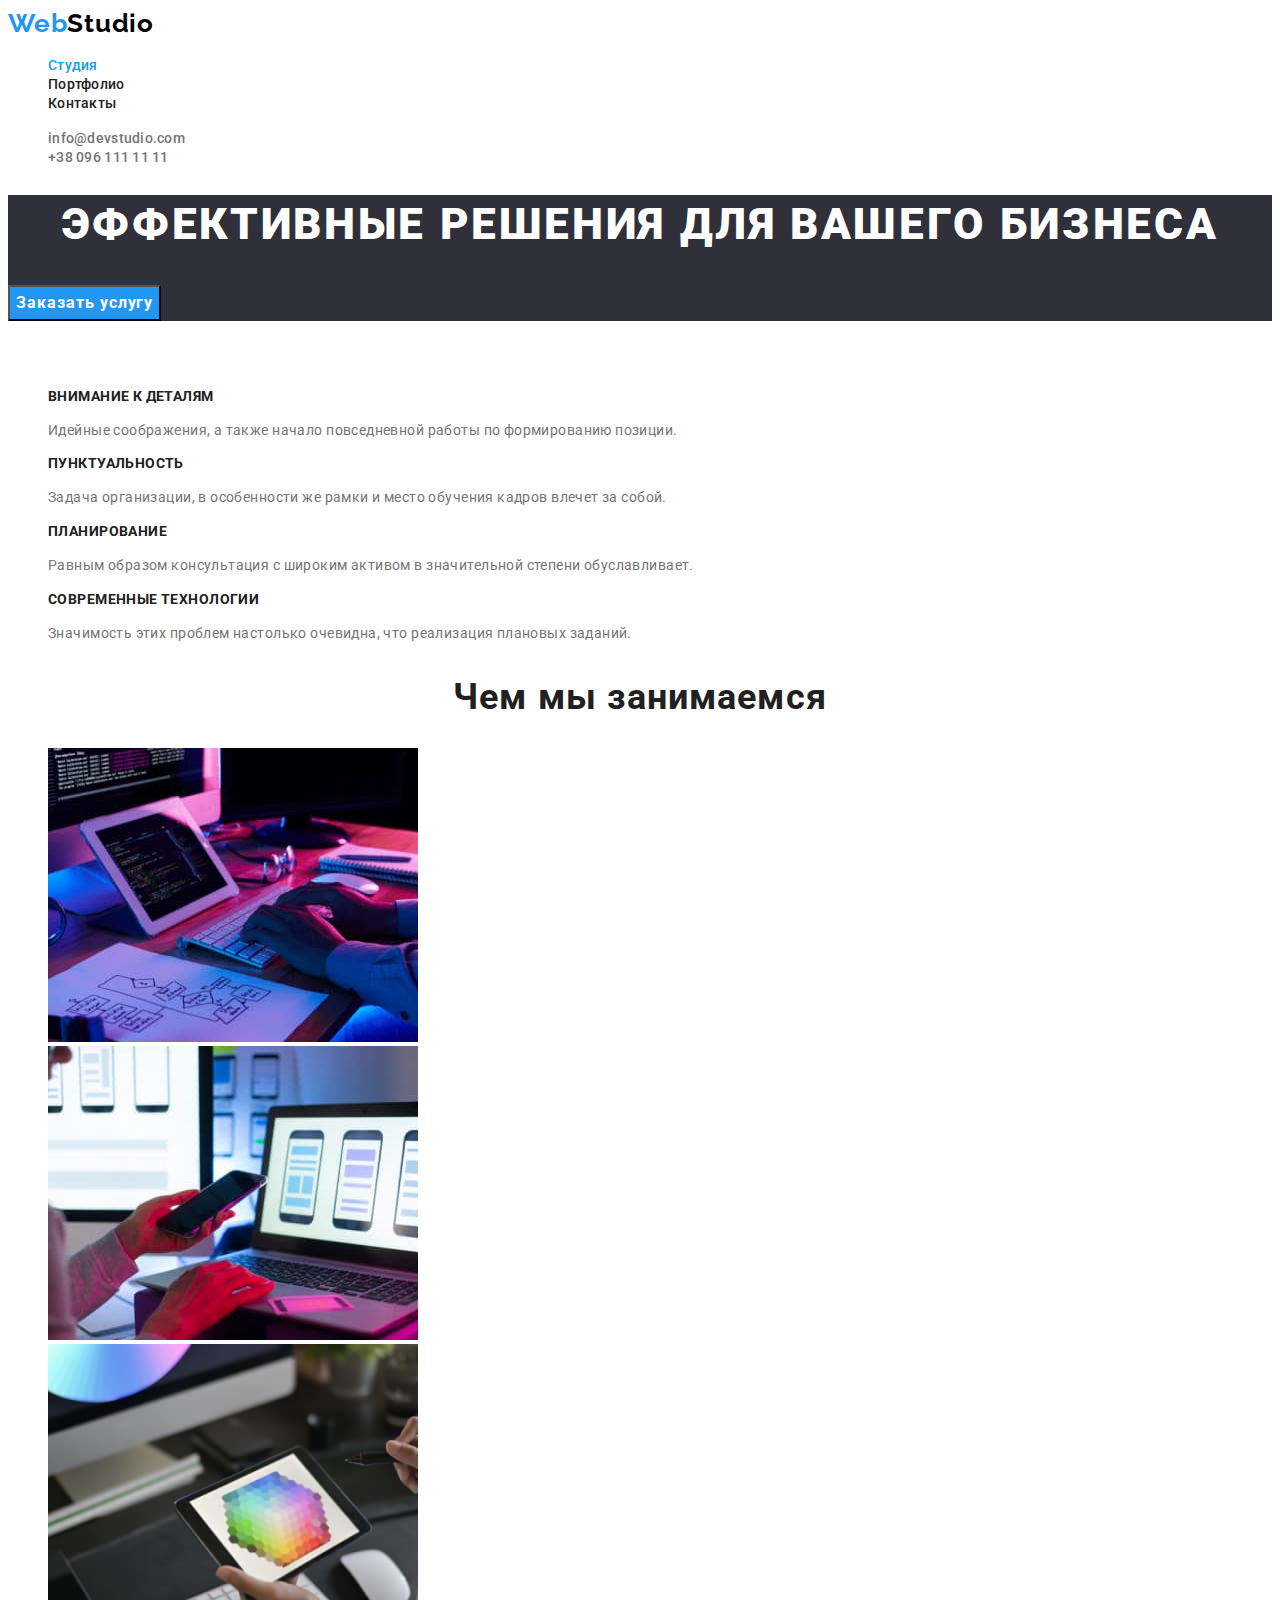
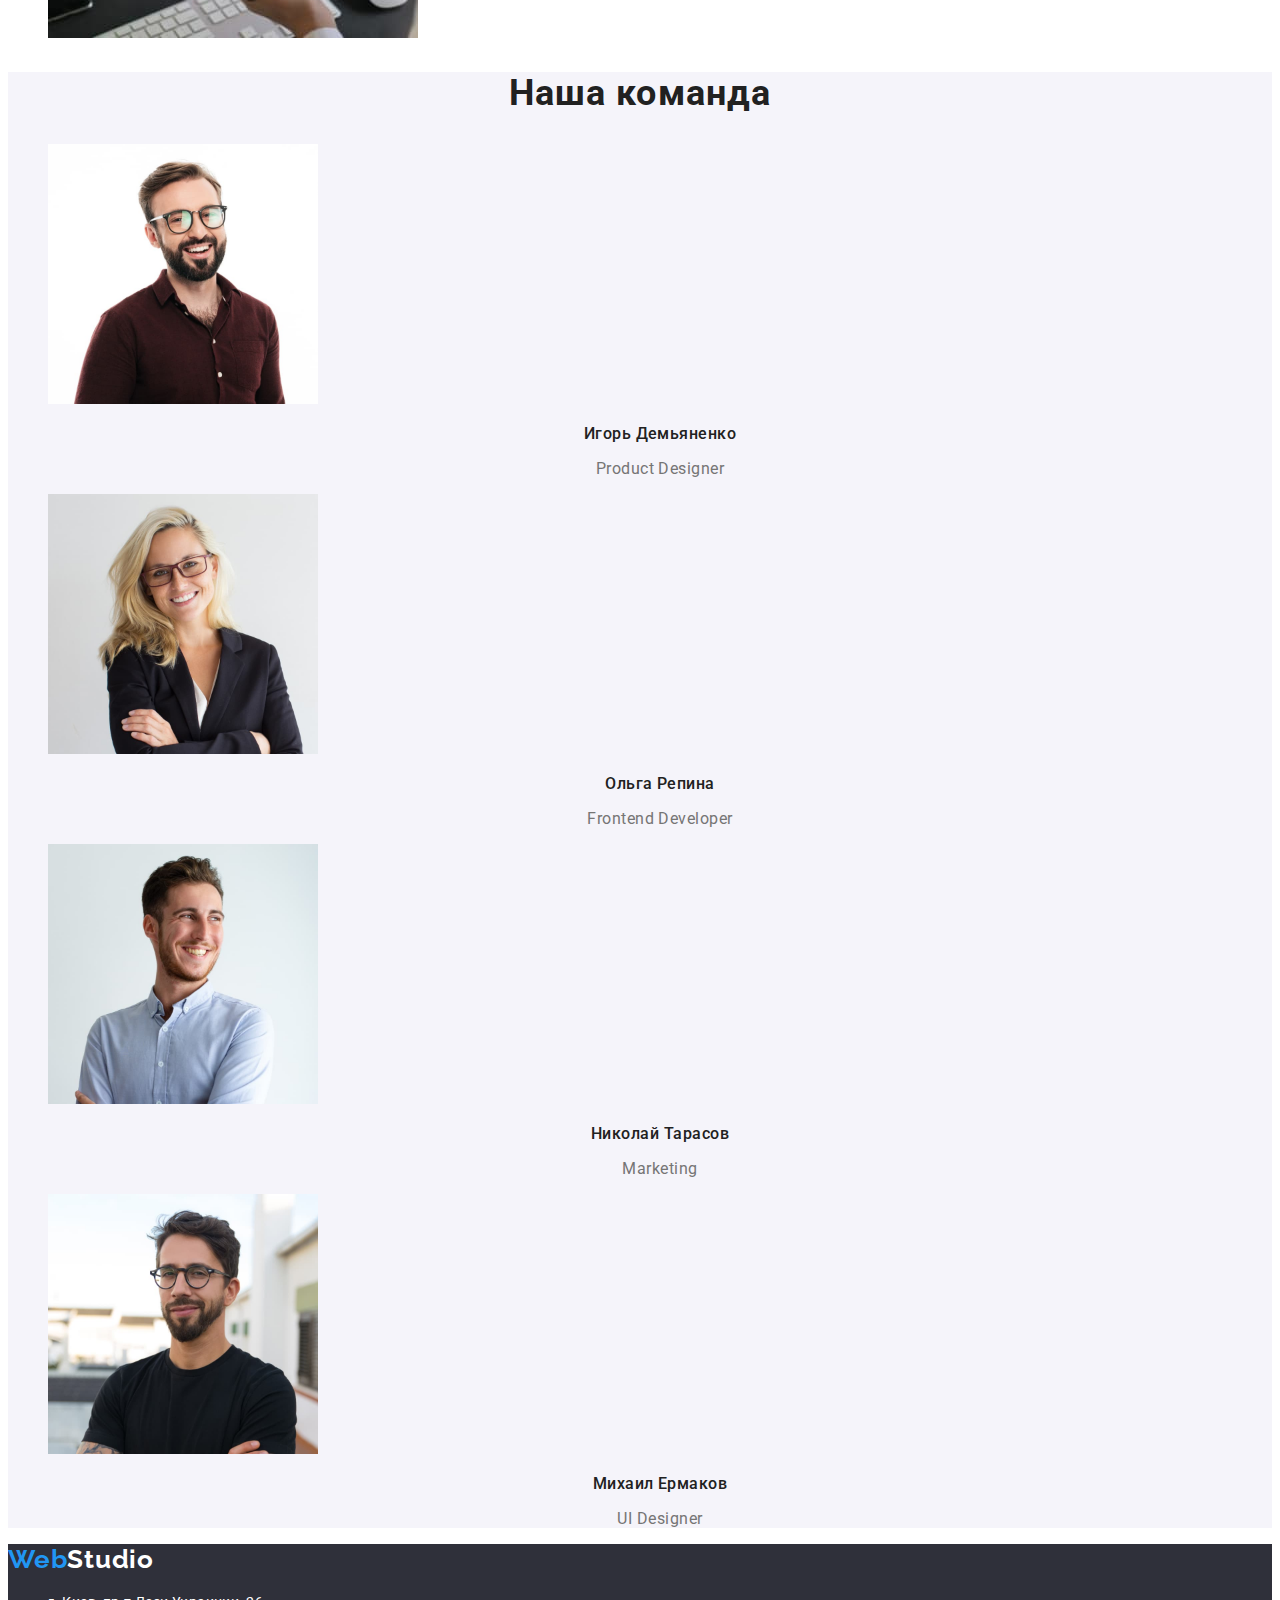
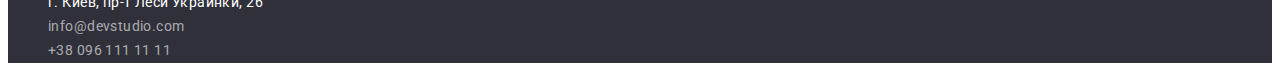
==== index.html @ 926c418d "Initial commit" ====
<!DOCTYPE html>
<html lang="ru">
<head>
    <meta charset="UTF-8">
    <meta http-equiv="X-UA-Compatible" content="IE=edge">
    <meta name="viewport" content="width=device-width, initial-scale=1.0">
    <title>Студия</title>
    <link rel="preconnect" href="https://fonts.googleapis.com">
    <link rel="preconnect" href="https://fonts.gstatic.com" crossorigin>
    <link href="https://fonts.googleapis.com/css2?family=Raleway:wght@700&family=Roboto:wght@400;500;700;900&display=swap" rel="stylesheet">
    <link rel="stylesheet" href="./css/styles.css">
    
</head>
<body>
    <header class="page-header">
       <nav class="navigation">
        <a class="logo link" href="" lang="en"> <span class="main-logo-color">Web</span><span class="secondary-logo-color-theme-light">Studio</span> </a>
        <ul class="menu list">
            <li class="menu-item">
                <a class="menu-link link current" href="./index.html">Студия</a>
            </li>
            <li class="menu-item">
                <a class="menu-link link" href="./portfolio.html">Портфолио</a>
            </li>
            <li class="menu-item">
                <a class="menu-link link" href="#">Контакты</a>
            </li>
        </ul>
       </nav>
        <ul class="contacts-list list">
            <li class="contacts-list-item">
                <a class="contact-email-address link" href="mailto:info@devstudio.com">info@devstudio.com</a>
            </li>
            <li class="contacts-list-item">
                <a class="contact-phone-number link" href="tel:+380961111111">+38 096 111 11 11</a>
            </li>
        </ul>
    </header>
    <main>
        <section class="hero">
            <div>
                <h1 class="main-title">Эффективные решения для вашего бизнеса</h1>
                <button class="modal-btn" type="button">Заказать услугу</button>
            </div>
        </section>
        <section class="advantages">
            <h2 class="advantages-title">Наши приемущества</h2>
            <ul class="advantages-list list">
                <li class="advantages-item">
                    <h3 class="advantages-header">Внимание к деталям</h3>
                    <p class="advantages-text">Идейные соображения, а также начало повседневной работы по формированию позиции.</p>
                </li>
                <li class="advantages-item">
                    <h3 class="advantages-header">Пунктуальность</h3>
                    <p class="advantages-text">Задача организации, в особенности же рамки и место обучения кадров влечет за собой.</p>
                </li>
                <li class="advantages-item">
                    <h3 class="advantages-header">Планирование</h3>
                    <p class="advantages-text">Равным образом консультация с широким активом в значительной степени обуславливает.</p>
                </li>
                <li class="advantages-item">
                    <h3 class="advantages-header">Современные технологии</h3>
                    <p class="advantages-text">Значимость этих проблем настолько очевидна, что реализация плановых заданий.</p>
                </li>
            </ul>
        </section>
        <section class="activities">
            <h2 class="activities-title">Чем мы занимаемся</h2>
            <ul class="activities-list list">
                <li class="activities-item">
                    <img src="./images/our-work/img-our-work-1.jpg" alt="руки печатают на клавиатуре" width="370" height="294"> 
                </li>
                <li class="activities-item">
                    <img src="./images/our-work/img-our-work-2.jpg" alt="человек держит смартфон перед ноутбуком" width="370" height="294">
                </li>
                <li class="activities-item">
                    <img src="./images/our-work/img-our-work-3.jpg" alt="выбор цвета на планшете" width="370" height="294">
                </li>
            </ul>
        </section>
        <section class="team">
            <h2 class="team-title">Наша команда</h2>
            <ul class="team-list list">
                <li class="team-member">
                    <img src="./images/our-team/img-our-team-1.jpg" alt="мужчина в очках и коричневой рубашке" width="270" height="260">
                    <h3 class="teammate-name">Игорь Демьяненко</h3>
                    <p class="teammate-role" lang="en">Product Designer</p>
                </li>
                <li class="team-member">
                    <img src="./images/our-team/img-our-team-2.jpg" alt="женщина блондинка в очках и чорном пиджаке" width="270" height="260">
                    <h3 class="teammate-name">Ольга Репина</h3>
                    <p class="teammate-role" lang="en">Frontend Developer</p>
                </li>
                <li class="team-member">
                    <img src="./images/our-team/img-our-team-3.jpg" alt="мужчина в голубой рубашке" width="270" height="260">
                    <h3 class="teammate-name">Николай Тарасов</h3>
                    <p class="teammate-role" lang="en">Marketing</p>
                </li>
                <li class="team-member">
                    <img src="./images/our-team/img-our-team-4.jpg" alt="мужчина с бородой в черной футболке" width="270" height="260">
                    <h3 class="teammate-name">Михаил Ермаков</h3>
                    <p class="teammate-role" lang="en">UI Designer</p>
                </li>
            </ul>
        </section>
    </main>
    <footer class="page-footer">
        <a class="logo link" href="" lang="en">
            <span class="main-logo-color">Web</span><span class="secondary-logo-color">Studio</span>
        </a>
        <address class="contacts">
            <ul class="contacts-list list">
                <li class="contacts-list-item">
                    <a class="address link" href="">г. Киев, пр-т Леси Украинки, 26</a>
                </li>
                <li class="contacts-list-item">
                    <a class="contact-email-address link" href="mailto:info@devstudio.com">info@devstudio.com</a>
                </li>
                <li class="contacts-list-item">
                    <a class=" contact-phone-number link" href="tel:+380961111111">+38 096 111 11 11</a>
                </li>
            </ul>
        </address>
    </footer>
</body>
</html>
---- css/styles.css ----
:root {
    --main-font:'Roboto', sans-serif;
    --secondary-font: 'Raleway', sans-serif;
    --main-text-color: #212121;
    --secondary-text-color: #757575;
    --accent-color: #2196F3;
}   



.link {
    text-decoration: none;
}
.list {
    list-style: none;
}

body {
    font-family: var(--main-font);
    color: var(--secondary-text-color);
}


/* ================= HEADER ================= */
.page-header .logo {
    font-family: var(--secondary-font);
    font-weight: 700;
    font-size: 26px;
    line-height: 1.19;
    letter-spacing: 0.03em;
}

.main-logo-color {
    color: var(--accent-color);
}
.page-header .secondary-logo-color-theme-light {
    color: #000000;
}
    
.page-header .menu-link {
    font-weight: 500;
    font-size: 14px;
    line-height: 1.14;
    letter-spacing: 0.02em;
    color: var(--main-text-color);
}
    
.page-header .menu-link:hover,
.page-header .menu-link:focus,
.page-header .menu-link.current {
    color: var(--accent-color);
}
    
.page-header .contact-email-address {
    font-weight: 500;
    font-size: 14px;
    line-height: 1.14;
    letter-spacing: 0.02em;
    color: var(--secondary-text-color);
}
    
.page-header .contact-email-address:hover,
.page-header .contact-email-address:focus {
    color: var(--accent-color);
}
    
.page-header .contact-phone-number {
    font-weight: 500;
    font-size: 14px;
    line-height: 1.14;
    letter-spacing: 0.02em;
    color: var(--secondary-text-color);
}
        
.page-header .contact-phone-number:hover,
.page-header .contact-phone-number:focus {
    color: var(--accent-color);
}
/* ================= /HEADER ================= */

/* ================= HERO ================= */
.hero {
    background-color: #2F303A;
}

.main-title {
    font-weight: 900;
    font-size: 44px;
    line-height: 1.36;
    text-align: center;
    letter-spacing: 0.06em;
    text-transform: uppercase;
    color: #FFFFFF;
}

.modal-btn {
    font-family: inherit;
    font-weight: 700;
    font-size: 16px;
    line-height: 1.88;
    align-items: center;
    text-align: center;
    letter-spacing: 0.06em;
    color: #ffffff;
    background: var(--accent-color);
    cursor: pointer;
}

.modal-btn:hover,
.modal-btn:focus{
    background: #188CE8;
    color: #FFFFFF;
}

/* ================= HERO ================= */

/* ================= advantages ================= */
.advantages-title{
    color: #ffffff;
}
.advantages-header {
    font-weight: 700;
    font-size: 14px;
    line-height: 1.14;
    letter-spacing: 0.03em;
    text-transform: uppercase;
    color: var(--main-text-color);
}

.advantages-text {
    font-size: 14px;
    line-height: 1.71;
    letter-spacing: 0.03em;
    color: var(--secondary-text-color);
}
/* ================= /advantages ================= */

/* ================= activities ================= */
.activities-title {
    font-weight: 700;
    font-size: 36px;
    line-height: 42px;
    text-align: center;
    letter-spacing: 0.03em;
    color: var(--main-text-color);
}
/* ================= /activities ================= */

/* ================= team ================= */
.team {
    background-color: #F5F4FA;
}
.team-title {
    font-weight: 700;
    font-size: 36px;
    line-height: 42px;
    text-align: center;
    letter-spacing: 0.03em;
    color: var(--main-text-color);
}
.teammate-name {
    font-weight: 500;
    font-size: 16px;
    line-height: 1.19;
    text-align: center;
    letter-spacing: 0.03em;
    color: var(--main-text-color);
}
.teammate-role {
    font-size: 16px;
    line-height: 1.19;
    text-align: center;
    letter-spacing: 0.03em;
    color: var(--secondary-text-color);
}
/* ================= /team ================= */

/* ================= footer ================= */
.page-footer {
    background-color: #2F303A;
}
.page-footer .logo {
    font-family:var(--secondary-font);
    font-weight: 700;
    font-size: 26px;
    line-height: 1.19;
    letter-spacing: 0.03em;
}

.page-footer .main-logo-color {
    color: var(--accent-color);
}
.page-footer .secondary-logo-color {
    color: #ffffff;
}
.page-footer .address {
    font-style: normal;
    font-weight: 400;
    font-size: 14px;
    line-height: 1.71;
    letter-spacing: 0.03em;
    color: #FFFFFF;
}
.page-footer .address:hover,
.page-footer .address:focus{
    color: var(--accent-color);
}
.page-footer .contact-email-address {
    font-style: normal;
    font-weight: 400;
    font-size: 14px;
    line-height: 1.71;
    letter-spacing: 0.03em;
    color: rgba(255, 255, 255, 0.6);

}
.page-footer .contact-email-address:hover,
.page-footer .contact-email-address:focus
 {
    color: var(--accent-color);
}

.page-footer .contact-phone-number {
    font-style: normal;
    font-weight: 400;
    font-size: 14px;
    line-height: 1.71;
    letter-spacing: 0.03em;
    color: rgba(255, 255, 255, 0.6);
}  
.page-footer .contact-phone-number:hover,
.page-footer .contact-phone-number:focus{
    color: var(--accent-color);
}

/* ================= /footer ================= */


/* ================= portfolio ================= */
.filter-btn {
    font-family: inherit;
    font-weight: 500;
    font-size: 16px;
    line-height: 1.62;    
    text-align: center;
    letter-spacing: 0.03em;
    color: var(--main-text-color);
    background-color: #F5F4FA;
    cursor: pointer;
    border: none;
}
.filter-btn:hover,
.filter-btn:focus {
    background-color: var(--accent-color);
    color: #FFFFFF;
}
.project-name {
font-weight: 700;
font-size: 18px;
line-height: 2.0;
letter-spacing: 0.06em;
color: var(--main-text-color);
}
.project-type {
font-weight: 400;
font-size: 16px;
line-height: 1.88;
letter-spacing: 0.03em;
color: var(--secondary-text-color);
}

/* ================= /portfolio ================= */
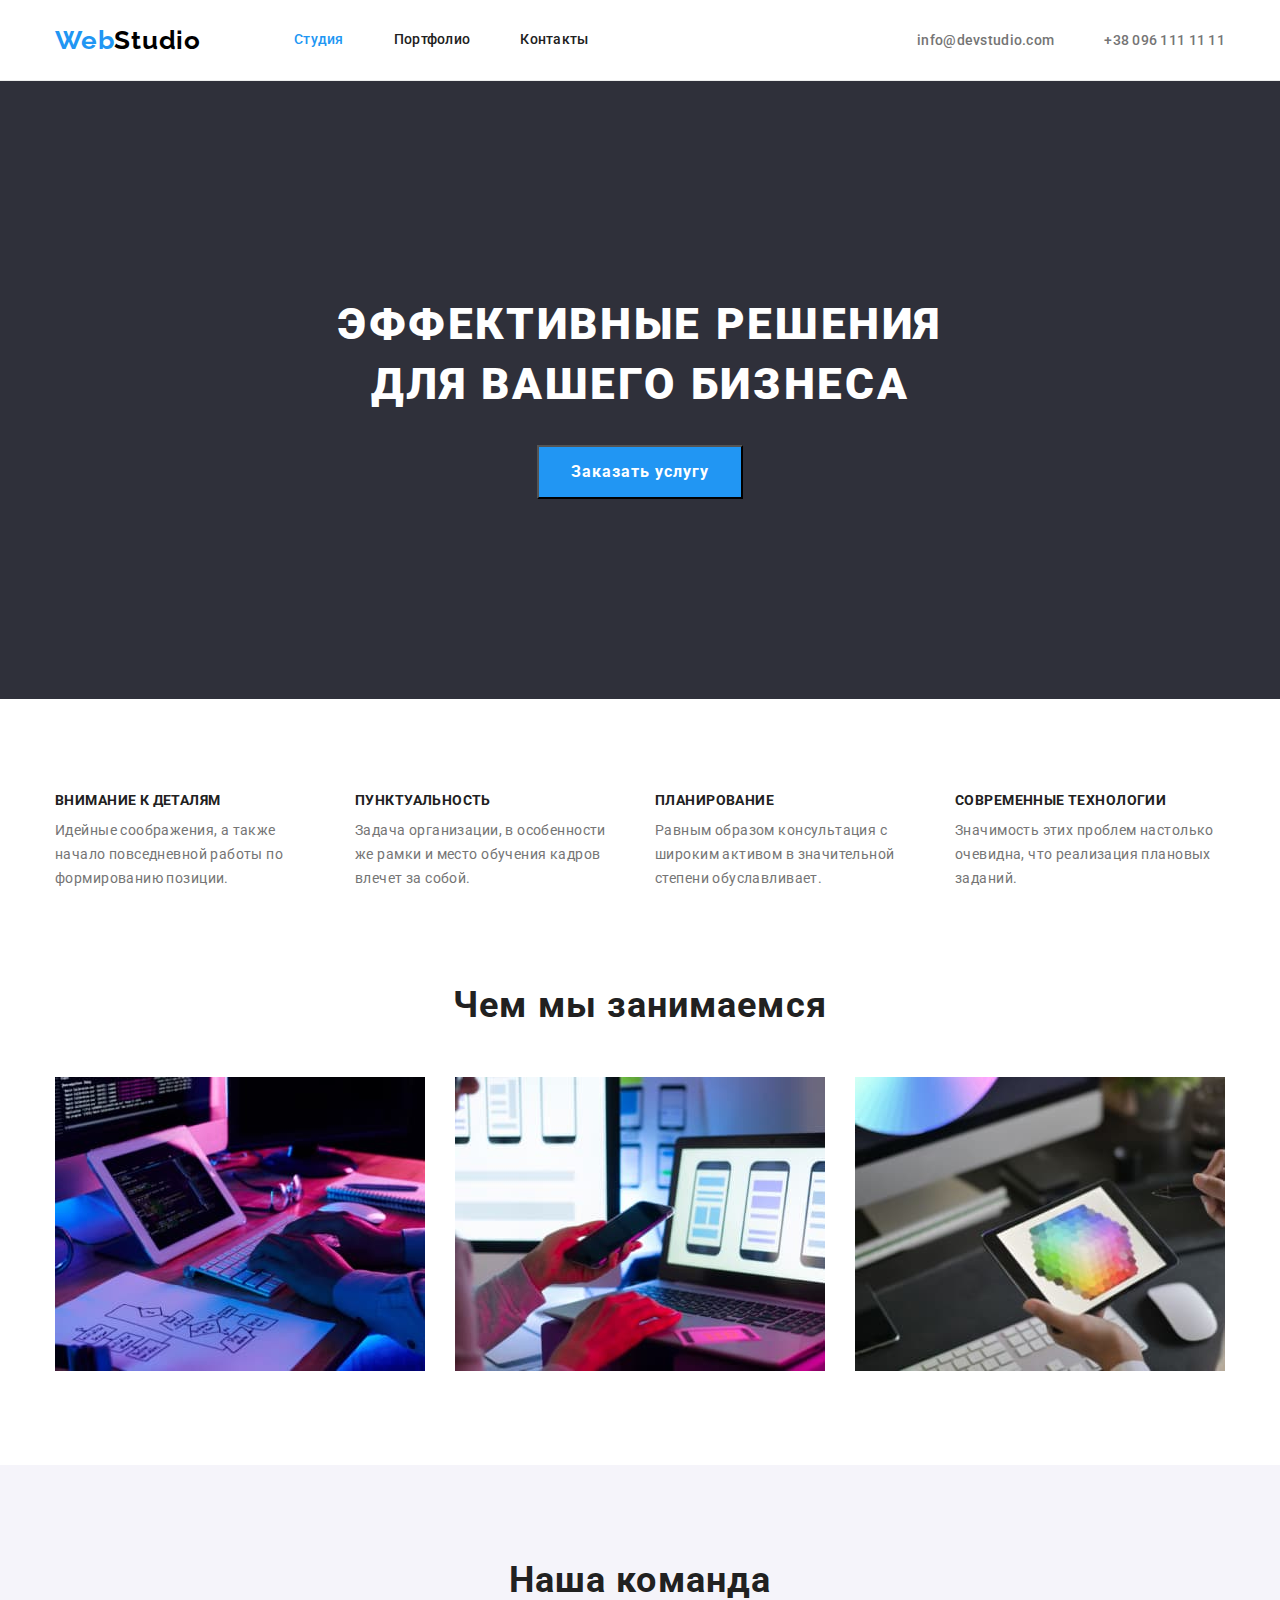
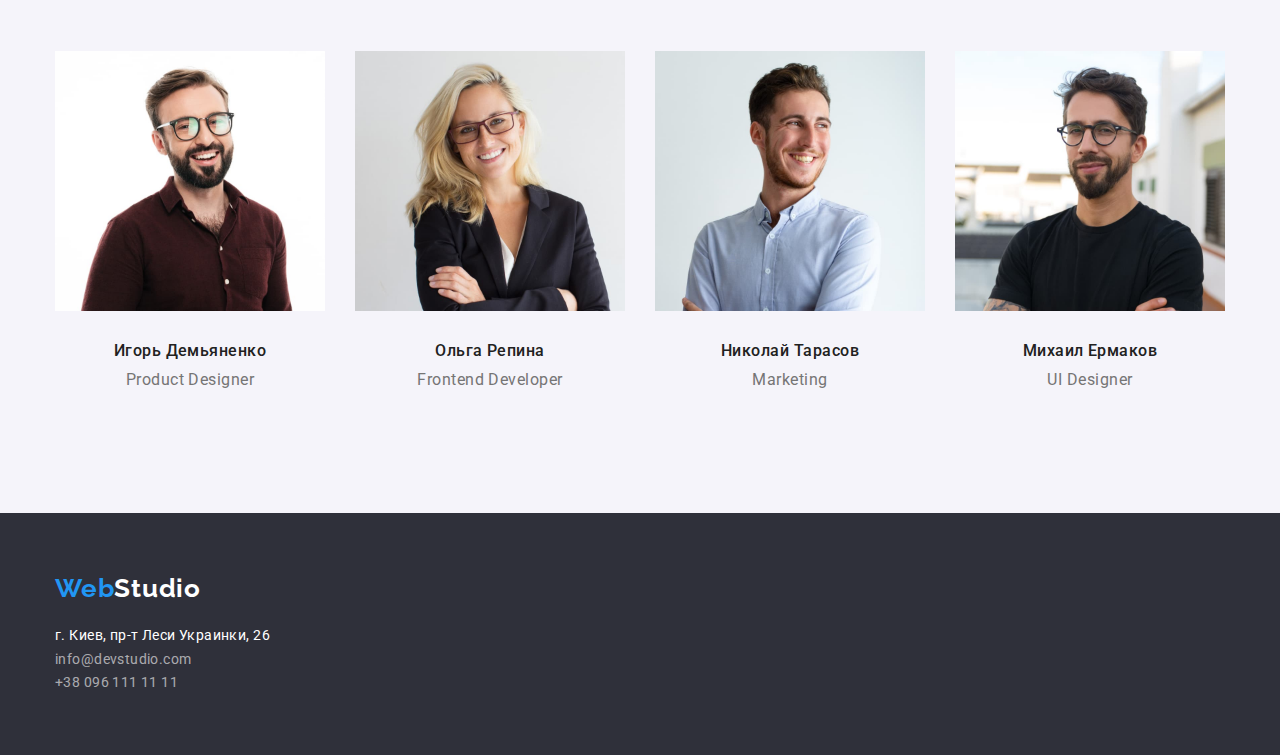
==== commit 616ba6ce: "block and flex" ====
--- a/index.html
+++ b/index.html
@@ -8,43 +8,50 @@
     <link rel="preconnect" href="https://fonts.googleapis.com">
     <link rel="preconnect" href="https://fonts.gstatic.com" crossorigin>
     <link href="https://fonts.googleapis.com/css2?family=Raleway:wght@700&family=Roboto:wght@400;500;700;900&display=swap" rel="stylesheet">
+    <link
+        rel="stylesheet"
+        href="https://cdnjs.cloudflare.com/ajax/libs/modern-normalize/1.0.0/modern-normalize.min.css"
+    />
     <link rel="stylesheet" href="./css/styles.css">
     
 </head>
 <body>
     <header class="page-header">
-       <nav class="navigation">
-        <a class="logo link" href="" lang="en"> <span class="main-logo-color">Web</span><span class="secondary-logo-color-theme-light">Studio</span> </a>
-        <ul class="menu list">
-            <li class="menu-item">
-                <a class="menu-link link current" href="./index.html">Студия</a>
-            </li>
-            <li class="menu-item">
-                <a class="menu-link link" href="./portfolio.html">Портфолио</a>
-            </li>
-            <li class="menu-item">
-                <a class="menu-link link" href="#">Контакты</a>
-            </li>
-        </ul>
-       </nav>
-        <ul class="contacts-list list">
-            <li class="contacts-list-item">
-                <a class="contact-email-address link" href="mailto:info@devstudio.com">info@devstudio.com</a>
-            </li>
-            <li class="contacts-list-item">
-                <a class="contact-phone-number link" href="tel:+380961111111">+38 096 111 11 11</a>
-            </li>
-        </ul>
+        <div class="container flex-container">
+            <nav class="navigation">
+                <a class="logo link" href="" lang="en"> <span class="main-logo-color">Web</span><span class="secondary-logo-color-theme-light">Studio</span> </a>
+                <ul class="menu list">
+                    <li class="menu-item">
+                        <a class="menu-link link current" href="./index.html">Студия</a>
+                    </li>
+                    <li class="menu-item">
+                        <a class="menu-link link" href="./portfolio.html">Портфолио</a>
+                    </li>
+                    <li class="menu-item">
+                        <a class="menu-link link" href="#">Контакты</a>
+                    </li>
+                </ul>
+            </nav>
+            <ul class="contacts-list list">
+                <li class="contacts-list-item">
+                    <a class="contact-email-address link" href="mailto:info@devstudio.com">info@devstudio.com</a>
+                </li>
+                <li class="contacts-list-item">
+                    <a class="contact-phone-number link" href="tel:+380961111111">+38 096 111 11 11</a>
+                </li>
+            </ul>
+        </div>
     </header>
     <main>
         <section class="hero">
-            <div>
+            <div class="container hero-container">
                 <h1 class="main-title">Эффективные решения для вашего бизнеса</h1>
                 <button class="modal-btn" type="button">Заказать услугу</button>
             </div>
         </section>
-        <section class="advantages">
-            <h2 class="advantages-title">Наши приемущества</h2>
+        <section class="section advantages">
+        <div class="container advantages-container">
+            <h2 class="visually-hidden">Наши приемущества</h2>
             <ul class="advantages-list list">
                 <li class="advantages-item">
                     <h3 class="advantages-header">Внимание к деталям</h3>
@@ -63,64 +70,71 @@
                     <p class="advantages-text">Значимость этих проблем настолько очевидна, что реализация плановых заданий.</p>
                 </li>
             </ul>
+        </div>
         </section>
         <section class="activities">
+            <div class="container activities-container">
             <h2 class="activities-title">Чем мы занимаемся</h2>
-            <ul class="activities-list list">
-                <li class="activities-item">
-                    <img src="./images/our-work/img-our-work-1.jpg" alt="руки печатают на клавиатуре" width="370" height="294"> 
-                </li>
-                <li class="activities-item">
-                    <img src="./images/our-work/img-our-work-2.jpg" alt="человек держит смартфон перед ноутбуком" width="370" height="294">
-                </li>
-                <li class="activities-item">
-                    <img src="./images/our-work/img-our-work-3.jpg" alt="выбор цвета на планшете" width="370" height="294">
-                </li>
-            </ul>
+                <ul class="activities-list list">
+                    <li class="activities-item">
+                        <img src="./images/our-work/img-our-work-1.jpg" alt="руки печатают на клавиатуре" width="370" height="294"> 
+                    </li>
+                    <li class="activities-item">
+                        <img src="./images/our-work/img-our-work-2.jpg" alt="человек держит смартфон перед ноутбуком" width="370" height="294">
+                    </li>
+                    <li class="activities-item">
+                        <img src="./images/our-work/img-our-work-3.jpg" alt="выбор цвета на планшете" width="370" height="294">
+                    </li>
+                </ul>
+            </div>
         </section>
-        <section class="team">
-            <h2 class="team-title">Наша команда</h2>
-            <ul class="team-list list">
-                <li class="team-member">
-                    <img src="./images/our-team/img-our-team-1.jpg" alt="мужчина в очках и коричневой рубашке" width="270" height="260">
-                    <h3 class="teammate-name">Игорь Демьяненко</h3>
-                    <p class="teammate-role" lang="en">Product Designer</p>
-                </li>
-                <li class="team-member">
-                    <img src="./images/our-team/img-our-team-2.jpg" alt="женщина блондинка в очках и чорном пиджаке" width="270" height="260">
-                    <h3 class="teammate-name">Ольга Репина</h3>
-                    <p class="teammate-role" lang="en">Frontend Developer</p>
-                </li>
-                <li class="team-member">
-                    <img src="./images/our-team/img-our-team-3.jpg" alt="мужчина в голубой рубашке" width="270" height="260">
-                    <h3 class="teammate-name">Николай Тарасов</h3>
-                    <p class="teammate-role" lang="en">Marketing</p>
-                </li>
-                <li class="team-member">
-                    <img src="./images/our-team/img-our-team-4.jpg" alt="мужчина с бородой в черной футболке" width="270" height="260">
-                    <h3 class="teammate-name">Михаил Ермаков</h3>
-                    <p class="teammate-role" lang="en">UI Designer</p>
-                </li>
-            </ul>
+        <section class="section team">
+            <div class="container team-container">
+                <h2 class="team-title">Наша команда</h2>
+                <ul class="team-list list">
+                    <li class="team-member">
+                        <img src="./images/our-team/img-our-team-1.jpg" alt="мужчина в очках и коричневой рубашке" width="270" height="260">
+                        <h3 class="teammate-name">Игорь Демьяненко</h3>
+                        <p class="teammate-role" lang="en">Product Designer</p>
+                    </li>
+                    <li class="team-member">
+                        <img src="./images/our-team/img-our-team-2.jpg" alt="женщина блондинка в очках и чорном пиджаке" width="270" height="260">
+                        <h3 class="teammate-name">Ольга Репина</h3>
+                        <p class="teammate-role" lang="en">Frontend Developer</p>
+                    </li>
+                    <li class="team-member">
+                        <img src="./images/our-team/img-our-team-3.jpg" alt="мужчина в голубой рубашке" width="270" height="260">
+                        <h3 class="teammate-name">Николай Тарасов</h3>
+                        <p class="teammate-role" lang="en">Marketing</p>
+                    </li>
+                    <li class="team-member">
+                        <img src="./images/our-team/img-our-team-4.jpg" alt="мужчина с бородой в черной футболке" width="270" height="260">
+                        <h3 class="teammate-name">Михаил Ермаков</h3>
+                        <p class="teammate-role" lang="en">UI Designer</p>
+                    </li>
+                </ul>
+            </div>
         </section>
     </main>
     <footer class="page-footer">
-        <a class="logo link" href="" lang="en">
-            <span class="main-logo-color">Web</span><span class="secondary-logo-color">Studio</span>
-        </a>
-        <address class="contacts">
-            <ul class="contacts-list list">
-                <li class="contacts-list-item">
-                    <a class="address link" href="">г. Киев, пр-т Леси Украинки, 26</a>
-                </li>
-                <li class="contacts-list-item">
-                    <a class="contact-email-address link" href="mailto:info@devstudio.com">info@devstudio.com</a>
-                </li>
-                <li class="contacts-list-item">
-                    <a class=" contact-phone-number link" href="tel:+380961111111">+38 096 111 11 11</a>
-                </li>
-            </ul>
-        </address>
+        <div class="container footer-container">
+            <a class="logo link" href="" lang="en">
+                <span class="main-logo-color">Web</span><span class="secondary-logo-color">Studio</span>
+            </a>
+            <address class="contacts address">
+                <ul class="contacts-list list">
+                    <li class="contacts-list-item">
+                        <a class="address link" href="">г. Киев, пр-т Леси Украинки, 26</a>
+                    </li>
+                    <li class="contacts-list-item">
+                        <a class="contact-email-address link" href="mailto:info@devstudio.com">info@devstudio.com</a>
+                    </li>
+                    <li class="contacts-list-item">
+                        <a class=" contact-phone-number link" href="tel:+380961111111">+38 096 111 11 11</a>
+                    </li>
+                </ul>
+            </address>
+        </div>
     </footer>
 </body>
 </html>--- a/css/styles.css
+++ b/css/styles.css
@@ -4,15 +4,29 @@
     --main-text-color: #212121;
     --secondary-text-color: #757575;
     --accent-color: #2196F3;
-}   
-
-
-
-.link {
-    text-decoration: none;
-}
-.list {
-    list-style: none;
+}  
+
+
+h1,
+h2,
+h3,
+h4,
+h5,
+h6,
+p {
+    margin-top: 0;
+    margin-bottom: 0;
+} 
+
+ul 
+{
+    margin-top: 0;
+    margin-bottom: 0;
+    padding-left: 0px;
+}
+
+img {
+    display: block;
 }
 
 body {
@@ -21,8 +35,58 @@
 }
 
 
+.link {
+    text-decoration: none;
+}
+.list {
+    list-style: none;
+}
+
+.container {
+    width: 1200px;
+    padding: 0 15px;
+    margin: 0 auto;
+}
+
+.flex-container {
+    display: flex;
+    align-items: center;
+    justify-content: space-between;
+}
+
+.section {
+    padding-top: 94px;
+    padding-bottom: 94px;
+}
+
 /* ================= HEADER ================= */
+
+.page-header {
+    border-bottom: 1px solid #ECECEC;
+}
+
+.menu {
+    display: flex;
+}
+.menu-item {
+    margin-right: 50px;
+}
+.menu-item:last-child {
+    margin-right: 0;
+}
+
+.navigation {
+    display: flex;
+    align-items: center;
+}
+
+.contacts-list {
+    display: flex;
+}
+
 .page-header .logo {
+    padding-right: 93px;
+
     font-family: var(--secondary-font);
     font-weight: 700;
     font-size: 26px;
@@ -38,6 +102,10 @@
 }
     
 .page-header .menu-link {
+    display: block;
+    padding-top: 32px;
+    padding-bottom: 32px;
+
     font-weight: 500;
     font-size: 14px;
     line-height: 1.14;
@@ -63,6 +131,19 @@
 .page-header .contact-email-address:focus {
     color: var(--accent-color);
 }
+
+.contacts-list {
+    display: flex;
+}
+
+.contacts-list-item{
+    margin-right: 50px;
+}
+
+.contacts-list-item:last-child {
+    margin-right: 0;
+}
+
     
 .page-header .contact-phone-number {
     font-weight: 500;
@@ -79,11 +160,23 @@
 /* ================= /HEADER ================= */
 
 /* ================= HERO ================= */
+
+.hero-container {
+    padding-top: 214px;
+    padding-bottom: 200px;
+}
+
 .hero {
     background-color: #2F303A;
 }
 
 .main-title {
+    display: flex;
+    margin: 0 auto;
+    padding-bottom: 30px;
+
+    max-width: 696px;
+
     font-weight: 900;
     font-size: 44px;
     line-height: 1.36;
@@ -94,6 +187,10 @@
 }
 
 .modal-btn {
+    display: flex;
+    padding: 10px 32px;
+    margin: 0 auto;
+
     font-family: inherit;
     font-weight: 700;
     font-size: 16px;
@@ -115,10 +212,36 @@
 /* ================= HERO ================= */
 
 /* ================= advantages ================= */
-.advantages-title{
-    color: #ffffff;
-}
+
+.visually-hidden {
+    position: absolute;
+    white-space: nowrap;
+    width: 1px;
+    height: 1px;
+    overflow: hidden;
+    border: 0;
+    padding: 0;
+    clip: rect(0 0 0 0);
+    clip-path: inset(50%);
+    margin: -1px;
+}
+
+.advantages-list {
+    display: flex;
+}
+
+.advantages-item {
+    margin-right: 30px;
+    max-width: 270px;
+}
+
+.advantages-item:last-child {
+    margin-right: 0;
+}
+
 .advantages-header {
+    margin-bottom: 10px;
+
     font-weight: 700;
     font-size: 14px;
     line-height: 1.14;
@@ -136,7 +259,56 @@
 /* ================= /advantages ================= */
 
 /* ================= activities ================= */
+
 .activities-title {
+    margin-bottom: 50px;
+
+    font-weight: 700;
+    font-size: 36px;
+    line-height: 1.17;
+    text-align: center;
+    letter-spacing: 0.03em;
+    color: var(--main-text-color);
+}
+
+.activities-list {
+    display: flex;
+    justify-content: space-between;
+    padding-bottom: 94px;
+}
+
+.activities-item {
+    margin-right: 30px;
+}
+
+.activities-item:last-child {
+    margin-right: 0;
+}
+
+
+/* ================= /activities ================= */
+
+/* ================= team ================= */
+
+.team {
+    background-color: #F5F4FA;
+}
+
+.team-list {
+    display: flex;
+}
+
+.team-member {
+    margin-right: 30px;
+}
+
+.team-member:last-child {
+    margin-right: 0;
+}
+
+.team-title {
+    margin-bottom: 50px;
+
     font-weight: 700;
     font-size: 36px;
     line-height: 42px;
@@ -144,21 +316,10 @@
     letter-spacing: 0.03em;
     color: var(--main-text-color);
 }
-/* ================= /activities ================= */
-
-/* ================= team ================= */
-.team {
-    background-color: #F5F4FA;
-}
-.team-title {
-    font-weight: 700;
-    font-size: 36px;
-    line-height: 42px;
-    text-align: center;
-    letter-spacing: 0.03em;
-    color: var(--main-text-color);
-}
 .teammate-name {
+    padding-top: 30px;
+    padding-bottom: 10px;
+
     font-weight: 500;
     font-size: 16px;
     line-height: 1.19;
@@ -167,6 +328,8 @@
     color: var(--main-text-color);
 }
 .teammate-role {
+    padding-bottom: 30px;
+
     font-size: 16px;
     line-height: 1.19;
     text-align: center;
@@ -176,6 +339,12 @@
 /* ================= /team ================= */
 
 /* ================= footer ================= */
+
+.footer-container {
+    padding-top: 60px;
+    padding-bottom: 60px;
+}
+
 .page-footer {
     background-color: #2F303A;
 }
@@ -193,7 +362,14 @@
 .page-footer .secondary-logo-color {
     color: #ffffff;
 }
+
+.page-footer .contacts-list {
+    display: block;
+}
+
 .page-footer .address {
+    margin-top: 20px;
+
     font-style: normal;
     font-weight: 400;
     font-size: 14px;
@@ -214,9 +390,10 @@
     color: rgba(255, 255, 255, 0.6);
 
 }
+
 .page-footer .contact-email-address:hover,
 .page-footer .contact-email-address:focus
- {
+{
     color: var(--accent-color);
 }
 
@@ -237,7 +414,40 @@
 
 
 /* ================= portfolio ================= */
+
+.visually-hidden {
+    position: absolute;
+    white-space: nowrap;
+    width: 1px;
+    height: 1px;
+    overflow: hidden;
+    border: 0;
+    padding: 0;
+    clip: rect(0 0 0 0);
+    clip-path: inset(50%);
+    margin: -1px;
+}
+
+.button-list {
+    padding-top: 94px;
+    padding-bottom: 34px;
+    display: flex;
+    justify-content: center;
+    
+}
+
+.button-item {
+    margin-right: 8px;
+}
+
+.button-item:last-child {
+    margin-right: 0;
+}
+
 .filter-btn {
+    padding: 6px 22px;
+    border-radius: 4px;
+
     font-family: inherit;
     font-weight: 500;
     font-size: 16px;
@@ -254,19 +464,46 @@
     background-color: var(--accent-color);
     color: #FFFFFF;
 }
+
+.portfolio-list {
+    display: flex;
+    flex-wrap: wrap;
+    padding-top: 34px;
+    padding-bottom: 94px;
+}
+
+.portfolio-item {
+    margin-right: 30px;
+    margin-bottom: 30px;
+    border-bottom: 1px solid #EEEEEE;
+}
+
+.portfolio-item:nth-child(3n) {
+    margin-right: 0;
+}
+
+.portfolio-item:nth-child(n+3) {
+    margin-bottom: 0;
+}
+
 .project-name {
-font-weight: 700;
-font-size: 18px;
-line-height: 2.0;
-letter-spacing: 0.06em;
-color: var(--main-text-color);
+    margin-top: 20px;
+    margin-bottom: 4px;
+
+    font-weight: 700;
+    font-size: 18px;
+    line-height: 2.0;
+    letter-spacing: 0.06em;
+    color: var(--main-text-color);
 }
 .project-type {
-font-weight: 400;
-font-size: 16px;
-line-height: 1.88;
-letter-spacing: 0.03em;
-color: var(--secondary-text-color);
+    margin-bottom: 20px;
+
+    font-weight: 400;
+    font-size: 16px;
+    line-height: 1.88;
+    letter-spacing: 0.03em;
+    color: var(--secondary-text-color);
 }
 
 /* ================= /portfolio ================= */
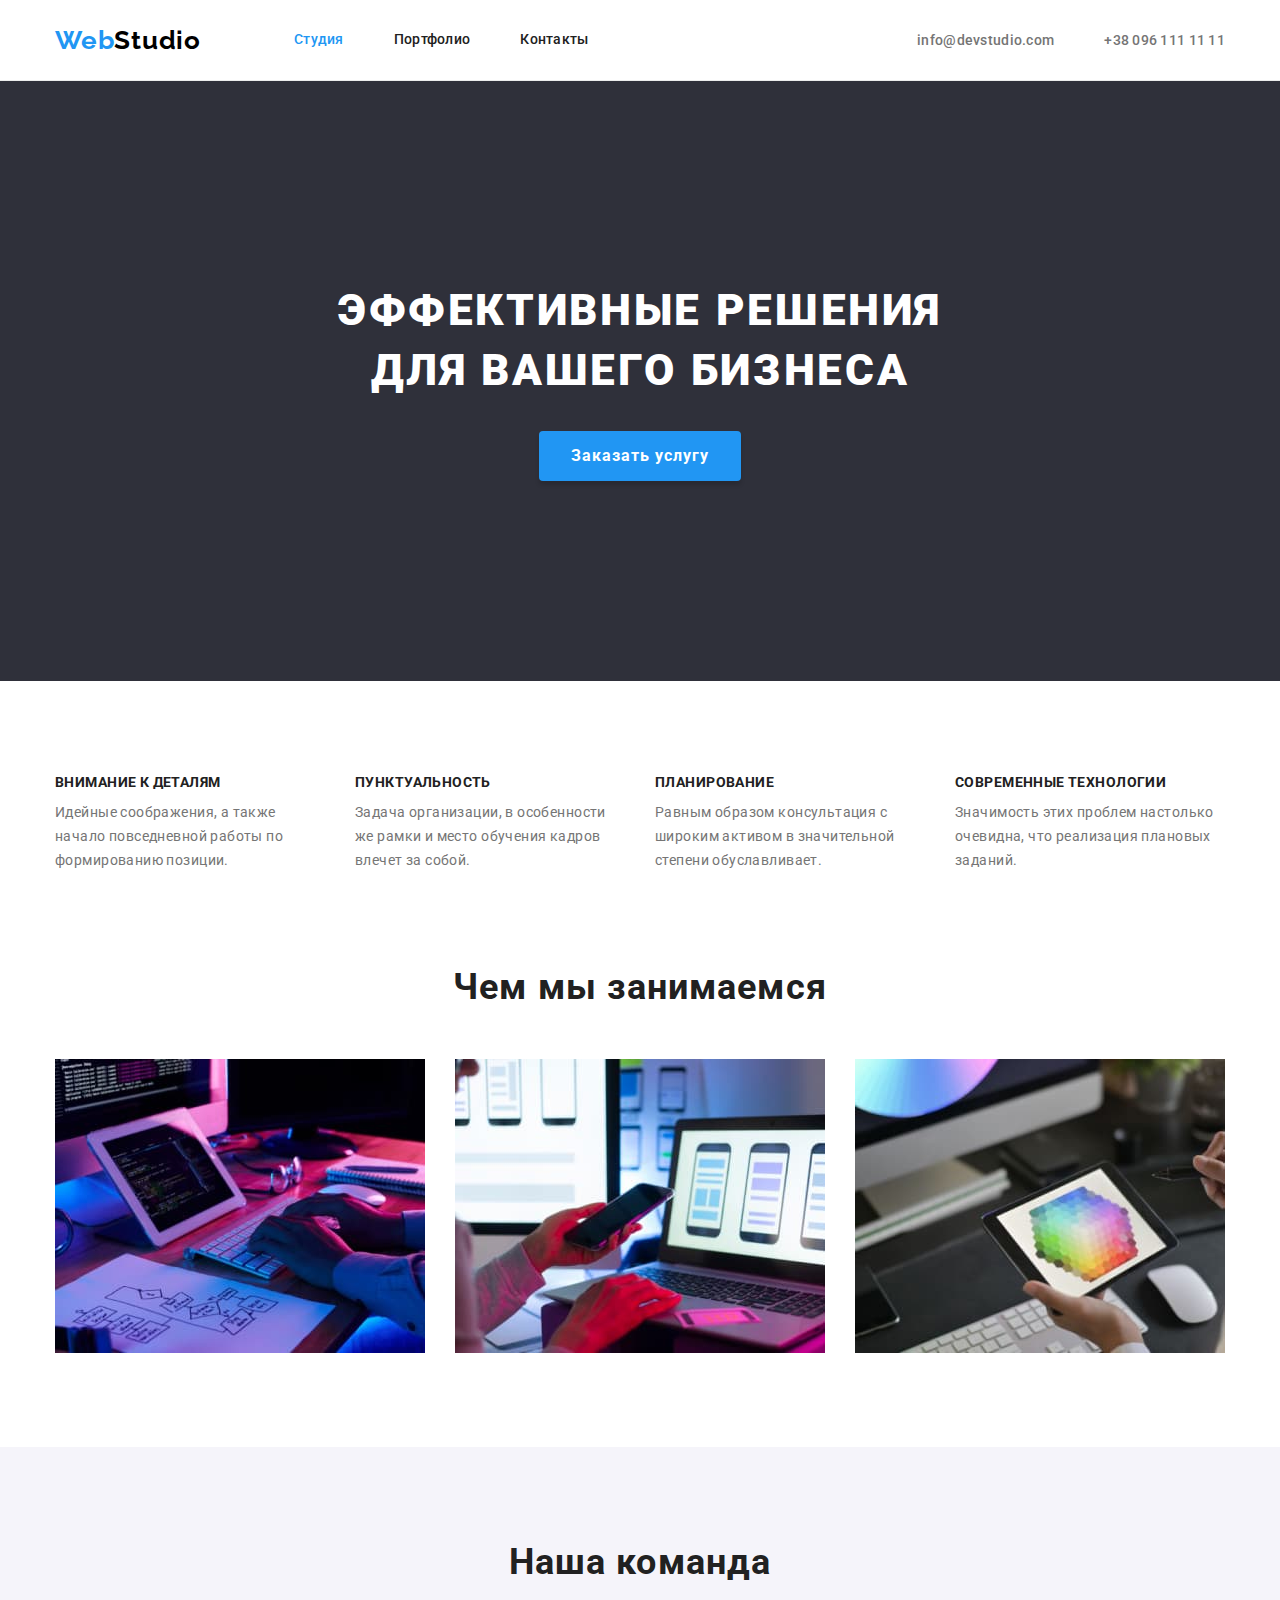
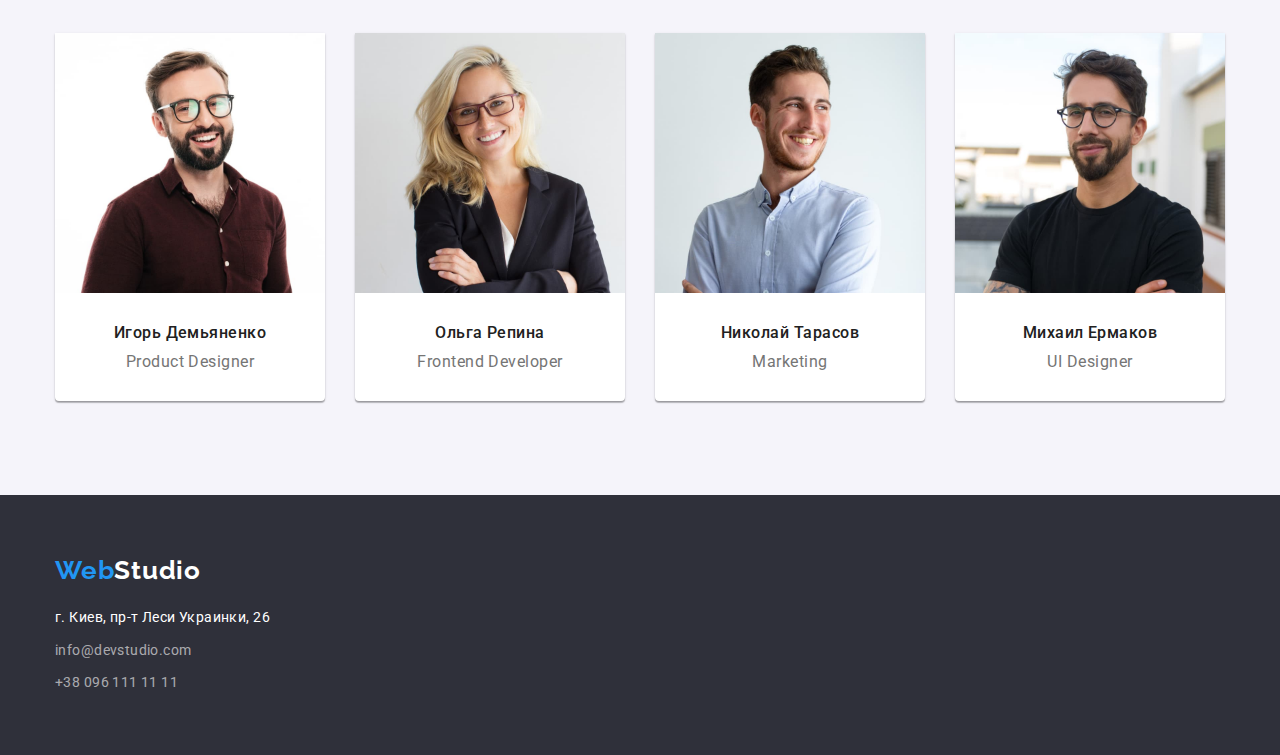
==== commit 6c9cbd1a: "homework mentor adjustments" ====
--- a/index.html
+++ b/index.html
@@ -33,10 +33,10 @@
                 </ul>
             </nav>
             <ul class="contacts-list list">
-                <li class="contacts-list-item">
+                <li class="contacts-list-item header">
                     <a class="contact-email-address link" href="mailto:info@devstudio.com">info@devstudio.com</a>
                 </li>
-                <li class="contacts-list-item">
+                <li class="contacts-list-item header">
                     <a class="contact-phone-number link" href="tel:+380961111111">+38 096 111 11 11</a>
                 </li>
             </ul>
@@ -72,7 +72,7 @@
             </ul>
         </div>
         </section>
-        <section class="activities">
+        <section class="section activities">
             <div class="container activities-container">
             <h2 class="activities-title">Чем мы занимаемся</h2>
                 <ul class="activities-list list">
@@ -94,23 +94,31 @@
                 <ul class="team-list list">
                     <li class="team-member">
                         <img src="./images/our-team/img-our-team-1.jpg" alt="мужчина в очках и коричневой рубашке" width="270" height="260">
-                        <h3 class="teammate-name">Игорь Демьяненко</h3>
-                        <p class="teammate-role" lang="en">Product Designer</p>
+                        <div class="team-wrapper">
+                            <h3 class="teammate-name">Игорь Демьяненко</h3>
+                            <p class="teammate-role" lang="en">Product Designer</p>
+                        </div>
                     </li>
                     <li class="team-member">
                         <img src="./images/our-team/img-our-team-2.jpg" alt="женщина блондинка в очках и чорном пиджаке" width="270" height="260">
-                        <h3 class="teammate-name">Ольга Репина</h3>
-                        <p class="teammate-role" lang="en">Frontend Developer</p>
+                        <div class="team-wrapper">
+                            <h3 class="teammate-name">Ольга Репина</h3>
+                            <p class="teammate-role" lang="en">Frontend Developer</p>
+                        </div>
                     </li>
                     <li class="team-member">
                         <img src="./images/our-team/img-our-team-3.jpg" alt="мужчина в голубой рубашке" width="270" height="260">
-                        <h3 class="teammate-name">Николай Тарасов</h3>
-                        <p class="teammate-role" lang="en">Marketing</p>
+                        <div class="team-wrapper">
+                            <h3 class="teammate-name">Николай Тарасов</h3>
+                            <p class="teammate-role" lang="en">Marketing</p>
+                        </div>
                     </li>
                     <li class="team-member">
                         <img src="./images/our-team/img-our-team-4.jpg" alt="мужчина с бородой в черной футболке" width="270" height="260">
-                        <h3 class="teammate-name">Михаил Ермаков</h3>
-                        <p class="teammate-role" lang="en">UI Designer</p>
+                        <div class="team-wrapper">
+                            <h3 class="teammate-name">Михаил Ермаков</h3>
+                            <p class="teammate-role" lang="en">UI Designer</p>
+                        </div>
                     </li>
                 </ul>
             </div>
@@ -123,13 +131,13 @@
             </a>
             <address class="contacts address">
                 <ul class="contacts-list list">
-                    <li class="contacts-list-item">
+                    <li class="contacts-list-item footer-contacts">
                         <a class="address link" href="">г. Киев, пр-т Леси Украинки, 26</a>
                     </li>
-                    <li class="contacts-list-item">
+                    <li class="contacts-list-item footer-contacts">
                         <a class="contact-email-address link" href="mailto:info@devstudio.com">info@devstudio.com</a>
                     </li>
-                    <li class="contacts-list-item">
+                    <li class="contacts-list-item footer-contacts">
                         <a class=" contact-phone-number link" href="tel:+380961111111">+38 096 111 11 11</a>
                     </li>
                 </ul>
--- a/css/styles.css
+++ b/css/styles.css
@@ -85,7 +85,7 @@
 }
 
 .page-header .logo {
-    padding-right: 93px;
+    margin-right: 93px;
 
     font-family: var(--secondary-font);
     font-weight: 700;
@@ -136,7 +136,7 @@
     display: flex;
 }
 
-.contacts-list-item{
+.contacts-list-item.header{
     margin-right: 50px;
 }
 
@@ -161,19 +161,14 @@
 
 /* ================= HERO ================= */
 
-.hero-container {
-    padding-top: 214px;
-    padding-bottom: 200px;
-}
-
 .hero {
+    padding: 200px 0;
     background-color: #2F303A;
 }
 
 .main-title {
-    display: flex;
     margin: 0 auto;
-    padding-bottom: 30px;
+    margin-bottom: 30px;
 
     max-width: 696px;
 
@@ -187,7 +182,7 @@
 }
 
 .modal-btn {
-    display: flex;
+    display: block;
     padding: 10px 32px;
     margin: 0 auto;
 
@@ -201,6 +196,9 @@
     color: #ffffff;
     background: var(--accent-color);
     cursor: pointer;
+    box-shadow: 0px 4px 4px rgba(0, 0, 0, 0.15);
+    border-radius: 4px;
+    border: none;
 }
 
 .modal-btn:hover,
@@ -260,6 +258,10 @@
 
 /* ================= activities ================= */
 
+.activities {
+    padding-top: 0;
+}
+
 .activities-title {
     margin-bottom: 50px;
 
@@ -274,7 +276,6 @@
 .activities-list {
     display: flex;
     justify-content: space-between;
-    padding-bottom: 94px;
 }
 
 .activities-item {
@@ -300,6 +301,10 @@
 
 .team-member {
     margin-right: 30px;
+
+    background: #FFFFFF;
+    box-shadow: 0px 1px 3px rgba(0, 0, 0, 0.12), 0px 1px 1px rgba(0, 0, 0, 0.14), 0px 2px 1px rgba(0, 0, 0, 0.2);
+    border-radius: 0px 0px 4px 4px;
 }
 
 .team-member:last-child {
@@ -316,9 +321,14 @@
     letter-spacing: 0.03em;
     color: var(--main-text-color);
 }
+
+.team-wrapper {
+    padding: 30px 5px;
+
+}
+
 .teammate-name {
-    padding-top: 30px;
-    padding-bottom: 10px;
+    margin-bottom: 10px;
 
     font-weight: 500;
     font-size: 16px;
@@ -328,8 +338,6 @@
     color: var(--main-text-color);
 }
 .teammate-role {
-    padding-bottom: 30px;
-
     font-size: 16px;
     line-height: 1.19;
     text-align: center;
@@ -340,12 +348,8 @@
 
 /* ================= footer ================= */
 
-.footer-container {
-    padding-top: 60px;
-    padding-bottom: 60px;
-}
-
 .page-footer {
+    padding: 60px 0;
     background-color: #2F303A;
 }
 .page-footer .logo {
@@ -405,11 +409,19 @@
     letter-spacing: 0.03em;
     color: rgba(255, 255, 255, 0.6);
 }  
+
 .page-footer .contact-phone-number:hover,
 .page-footer .contact-phone-number:focus{
     color: var(--accent-color);
 }
 
+.footer-contacts {
+    margin-bottom: 9px;
+}
+
+.footer-contacts:last-child {
+margin-bottom: 0;
+}
 /* ================= /footer ================= */
 
 
@@ -429,8 +441,7 @@
 }
 
 .button-list {
-    padding-top: 94px;
-    padding-bottom: 34px;
+    margin-bottom: 50px;
     display: flex;
     justify-content: center;
     
@@ -468,26 +479,29 @@
 .portfolio-list {
     display: flex;
     flex-wrap: wrap;
-    padding-top: 34px;
-    padding-bottom: 94px;
+    padding-bottom: 34px;
 }
 
 .portfolio-item {
     margin-right: 30px;
     margin-bottom: 30px;
-    border-bottom: 1px solid #EEEEEE;
 }
 
 .portfolio-item:nth-child(3n) {
     margin-right: 0;
 }
 
-.portfolio-item:nth-child(n+3) {
+.portfolio-item:nth-last-child(-n+3) {
     margin-bottom: 0;
 }
 
+.portfolio-wrapper {
+    padding: 20px 24px;
+    border: 1px solid #EEEEEE;
+    border-top: none;
+}
+
 .project-name {
-    margin-top: 20px;
     margin-bottom: 4px;
 
     font-weight: 700;
@@ -497,8 +511,6 @@
     color: var(--main-text-color);
 }
 .project-type {
-    margin-bottom: 20px;
-
     font-weight: 400;
     font-size: 16px;
     line-height: 1.88;
